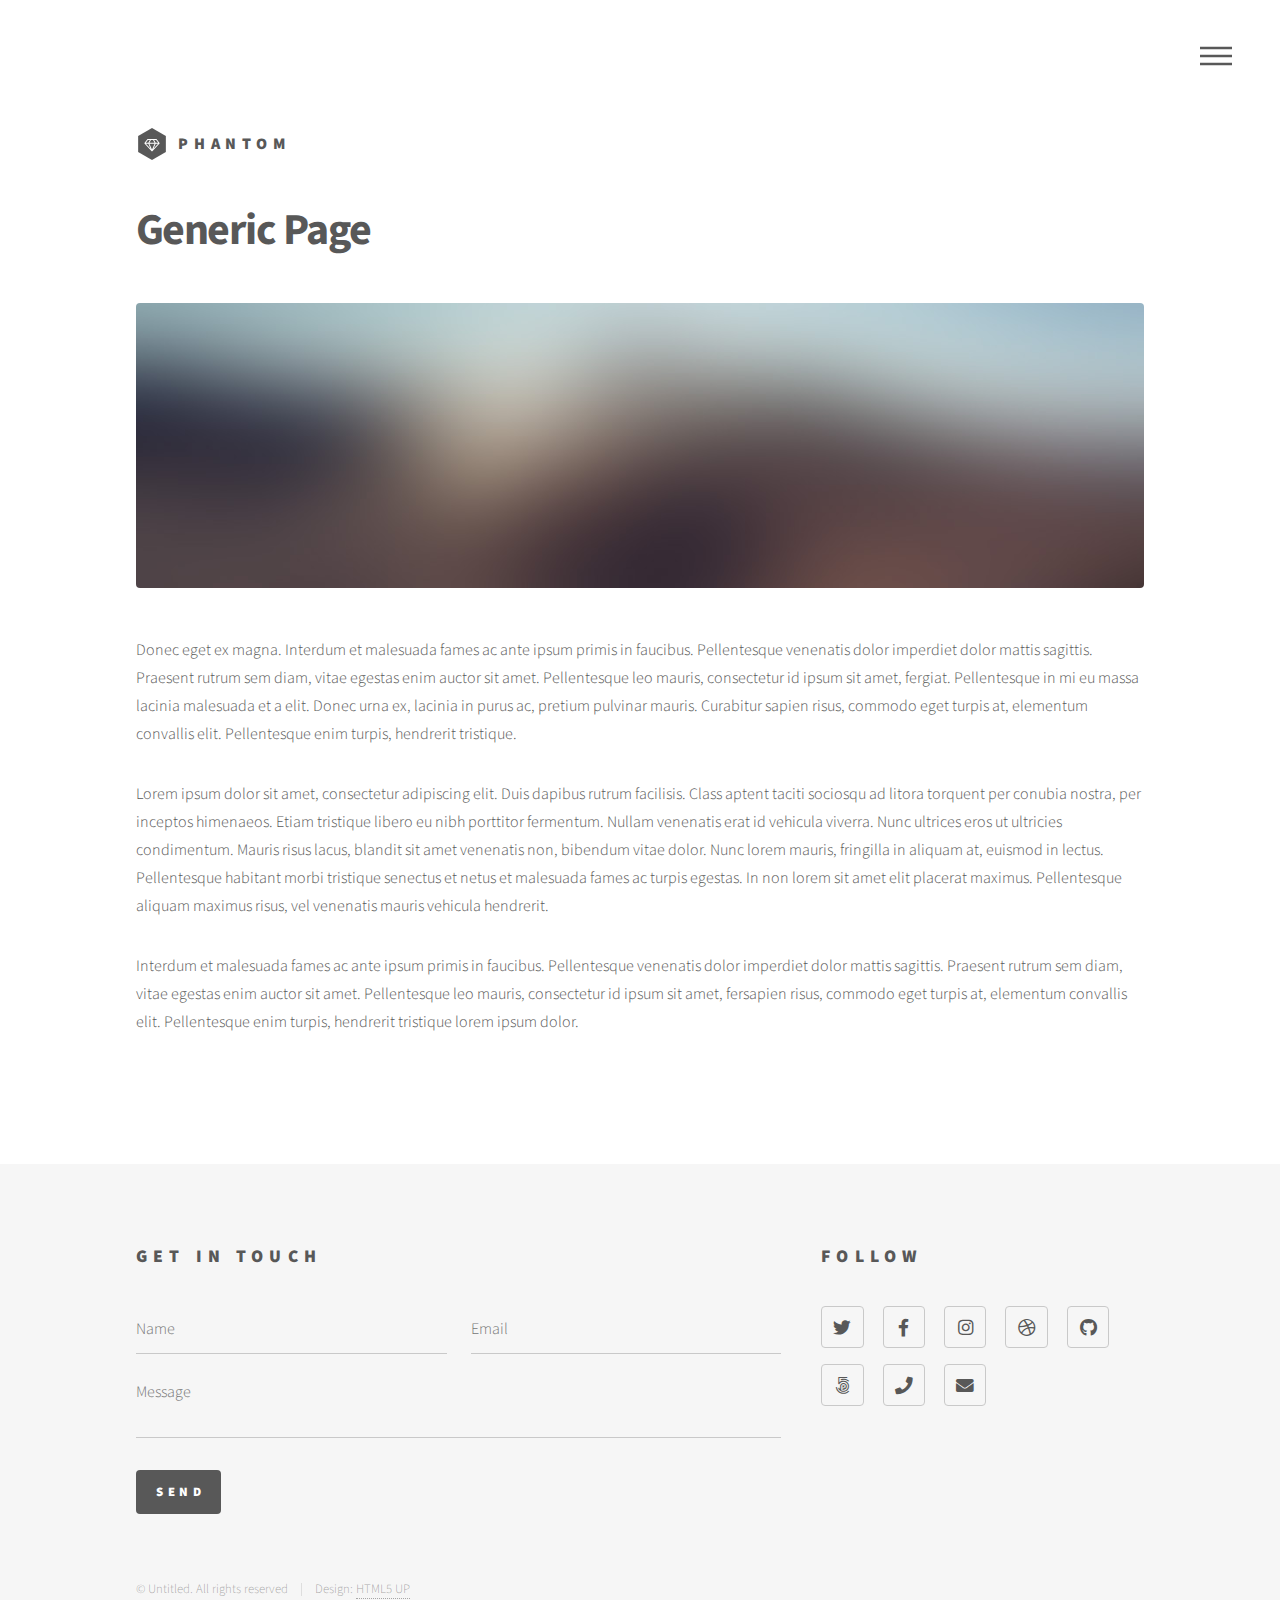
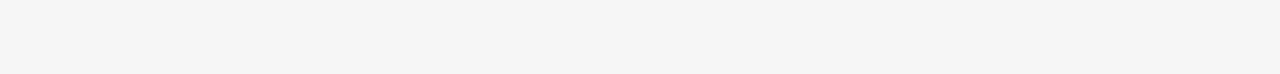
==== generic.html @ ddc8452d "ver1" ====
<!DOCTYPE HTML>
<!--
	Phantom by HTML5 UP
	html5up.net | @ajlkn
	Free for personal and commercial use under the CCA 3.0 license (html5up.net/license)
-->
<html>
	<head>
		<title>Generic - Phantom by HTML5 UP</title>
		<meta charset="utf-8" />
		<meta name="viewport" content="width=device-width, initial-scale=1, user-scalable=no" />
		<link rel="stylesheet" href="assets/css/main.css" />
		<noscript><link rel="stylesheet" href="assets/css/noscript.css" /></noscript>
	</head>
	<body class="is-preload">
		<!-- Wrapper -->
			<div id="wrapper">

				<!-- Header -->
					<header id="header">
						<div class="inner">

							<!-- Logo -->
								<a href="index.html" class="logo">
									<span class="symbol"><img src="images/logo.svg" alt="" /></span><span class="title">Phantom</span>
								</a>

							<!-- Nav -->
								<nav>
									<ul>
										<li><a href="#menu">Menu</a></li>
									</ul>
								</nav>

						</div>
					</header>

				<!-- Menu -->
					<nav id="menu">
						<h2>Menu</h2>
						<ul>
							<li><a href="index.html">Inicio</a></li>
							<li><a href="generic.html">¿Quienes somos?</a></li>
							<li><a href="generic.html">Tempus etiam</a></li>
							<li><a href="generic.html">Consequat dolor</a></li>
							<li><a href="elements.html">Elements</a></li>
						</ul>
					</nav>

				<!-- Main -->
					<div id="main">
						<div class="inner">
							<h1>Generic Page</h1>
							<span class="image main"><img src="images/pic13.jpg" alt="" /></span>
							<p>Donec eget ex magna. Interdum et malesuada fames ac ante ipsum primis in faucibus. Pellentesque venenatis dolor imperdiet dolor mattis sagittis. Praesent rutrum sem diam, vitae egestas enim auctor sit amet. Pellentesque leo mauris, consectetur id ipsum sit amet, fergiat. Pellentesque in mi eu massa lacinia malesuada et a elit. Donec urna ex, lacinia in purus ac, pretium pulvinar mauris. Curabitur sapien risus, commodo eget turpis at, elementum convallis elit. Pellentesque enim turpis, hendrerit tristique.</p>
							<p>Lorem ipsum dolor sit amet, consectetur adipiscing elit. Duis dapibus rutrum facilisis. Class aptent taciti sociosqu ad litora torquent per conubia nostra, per inceptos himenaeos. Etiam tristique libero eu nibh porttitor fermentum. Nullam venenatis erat id vehicula viverra. Nunc ultrices eros ut ultricies condimentum. Mauris risus lacus, blandit sit amet venenatis non, bibendum vitae dolor. Nunc lorem mauris, fringilla in aliquam at, euismod in lectus. Pellentesque habitant morbi tristique senectus et netus et malesuada fames ac turpis egestas. In non lorem sit amet elit placerat maximus. Pellentesque aliquam maximus risus, vel venenatis mauris vehicula hendrerit.</p>
							<p>Interdum et malesuada fames ac ante ipsum primis in faucibus. Pellentesque venenatis dolor imperdiet dolor mattis sagittis. Praesent rutrum sem diam, vitae egestas enim auctor sit amet. Pellentesque leo mauris, consectetur id ipsum sit amet, fersapien risus, commodo eget turpis at, elementum convallis elit. Pellentesque enim turpis, hendrerit tristique lorem ipsum dolor.</p>
						</div>
					</div>

				<!-- Footer -->
					<footer id="footer">
						<div class="inner">
							<section>
								<h2>Get in touch</h2>
								<form method="post" action="#">
									<div class="fields">
										<div class="field half">
											<input type="text" name="name" id="name" placeholder="Name" />
										</div>
										<div class="field half">
											<input type="email" name="email" id="email" placeholder="Email" />
										</div>
										<div class="field">
											<textarea name="message" id="message" placeholder="Message"></textarea>
										</div>
									</div>
									<ul class="actions">
										<li><input type="submit" value="Send" class="primary" /></li>
									</ul>
								</form>
							</section>
							<section>
								<h2>Follow</h2>
								<ul class="icons">
									<li><a href="#" class="icon brands style2 fa-twitter"><span class="label">Twitter</span></a></li>
									<li><a href="#" class="icon brands style2 fa-facebook-f"><span class="label">Facebook</span></a></li>
									<li><a href="#" class="icon brands style2 fa-instagram"><span class="label">Instagram</span></a></li>
									<li><a href="#" class="icon brands style2 fa-dribbble"><span class="label">Dribbble</span></a></li>
									<li><a href="#" class="icon brands style2 fa-github"><span class="label">GitHub</span></a></li>
									<li><a href="#" class="icon brands style2 fa-500px"><span class="label">500px</span></a></li>
									<li><a href="#" class="icon solid style2 fa-phone"><span class="label">Phone</span></a></li>
									<li><a href="#" class="icon solid style2 fa-envelope"><span class="label">Email</span></a></li>
								</ul>
							</section>
							<ul class="copyright">
								<li>&copy; Untitled. All rights reserved</li><li>Design: <a href="http://html5up.net">HTML5 UP</a></li>
							</ul>
						</div>
					</footer>

			</div>

		<!-- Scripts -->
			<script src="assets/js/jquery.min.js"></script>
			<script src="assets/js/browser.min.js"></script>
			<script src="assets/js/breakpoints.min.js"></script>
			<script src="assets/js/util.js"></script>
			<script src="assets/js/main.js"></script>

	</body>
</html>
---- assets/css/main.css ----
@import url(fontawesome-all.min.css);
@import url("https://fonts.googleapis.com/css?family=Source+Sans+Pro:300,700,900");

/*
	Phantom by HTML5 UP
	html5up.net | @ajlkn
	Free for personal and commercial use under the CCA 3.0 license (html5up.net/license)
*/

html, body, div, span, applet, object,
iframe, h1, h2, h3, h4, h5, h6, p, blockquote,
pre, a, abbr, acronym, address, big, cite,
code, del, dfn, em, img, ins, kbd, q, s, samp,
small, strike, strong, sub, sup, tt, var, b,
u, i, center, dl, dt, dd, ol, ul, li, fieldset,
form, label, legend, table, caption, tbody,
tfoot, thead, tr, th, td, article, aside,
canvas, details, embed, figure, figcaption,
footer, header, hgroup, menu, nav, output, ruby,
section, summary, time, mark, audio, video {
	margin: 0;
	padding: 0;
	border: 0;
	font-size: 100%;
	font: inherit;
	vertical-align: baseline;}

article, aside, details, figcaption, figure,
footer, header, hgroup, menu, nav, section {
	display: block;}

body {
	line-height: 1;
}

ol, ul {
	list-style: none;
}

blockquote, q {
	quotes: none;
}

	blockquote:before, blockquote:after, q:before, q:after {
		content: '';
		content: none;
	}

table {
	border-collapse: collapse;
	border-spacing: 0;
}

body {
	-webkit-text-size-adjust: none;
}

mark {
	background-color: transparent;
	color: inherit;
}

input::-moz-focus-inner {
	border: 0;
	padding: 0;
}

input, select, textarea {
	-moz-appearance: none;
	-webkit-appearance: none;
	-ms-appearance: none;
	appearance: none;
}

/* Basic */

	@-ms-viewport {
		width: device-width;
	}

	body {
		-ms-overflow-style: scrollbar;
	}

	@media screen and (max-width: 480px) {

		html, body {
			min-width: 320px;
		}

	}

	html {
		box-sizing: border-box;
	}

	*, *:before, *:after {
		box-sizing: inherit;
	}

	body {
		background: #ffffff;
	}

		body.is-preload *, body.is-preload *:before, body.is-preload *:after {
			-moz-animation: none !important;
			-webkit-animation: none !important;
			-ms-animation: none !important;
			animation: none !important;
			-moz-transition: none !important;
			-webkit-transition: none !important;
			-ms-transition: none !important;
			transition: none !important;
		}

/* Type */

	body, input, select, textarea {
		color: #585858;
		font-family: "Source Sans Pro", Helvetica, sans-serif;
		font-size: 16pt;
		font-weight: 300;
		line-height: 1.75;
	}

		@media screen and (max-width: 1680px) {

			body, input, select, textarea {
				font-size: 14pt;
			}

		}

		@media screen and (max-width: 1280px) {

			body, input, select, textarea {
				font-size: 12pt;
			}

		}

	a {
		-moz-transition: border-bottom-color 0.2s ease, color 0.2s ease;
		-webkit-transition: border-bottom-color 0.2s ease, color 0.2s ease;
		-ms-transition: border-bottom-color 0.2s ease, color 0.2s ease;
		transition: border-bottom-color 0.2s ease, color 0.2s ease;
		text-decoration: none;
		color: #585858;
		border-bottom: dotted 1px rgba(88, 88, 88, 0.5);
	}

		a:hover {
			border-bottom-color: transparent;
			color: #f2849e !important;
		}

	strong, b {
		font-weight: 900;
	}

	em, i {
		font-style: italic;
	}

	p {
		margin: 0 0 2em 0;
	}

	h1 {
		font-size: 2.75em;
		font-weight: 700;
		line-height: 1.3;
		margin: 0 0 1em 0;
		letter-spacing: -0.035em;
	}

		h1 a {
			color: inherit;
		}

		@media screen and (max-width: 736px) {

			h1 {
				font-size: 2em;
				margin: 0 0 1em 0;
			}

		}

		@media screen and (max-width: 360px) {

			h1 {
				font-size: 1.75em;
			}

		}

	h2, h3, h4, h5, h6 {
		font-weight: 900;
		line-height: 1.5;
		margin: 0 0 2em 0;
		text-transform: uppercase;
		letter-spacing: 0.35em;
	}

		h2 a, h3 a, h4 a, h5 a, h6 a {
			color: inherit;
		}

	h2 {
		font-size: 1.1em;
	}

	h3 {
		font-size: 1em;
	}

	h4 {
		font-size: 0.8em;
	}

	h5 {
		font-size: 0.8em;
	}

	h6 {
		font-size: 0.8em;
	}

	@media screen and (max-width: 980px) {

		h1 br, h2 br, h3 br, h4 br, h5 br, h6 br {
			display: none;
		}

	}

	@media screen and (max-width: 736px) {

		h2 {
			font-size: 1em;
		}

		h3 {
			font-size: 0.8em;
		}

	}

	sub {
		font-size: 0.8em;
		position: relative;
		top: 0.5em;
	}

	sup {
		font-size: 0.8em;
		position: relative;
		top: -0.5em;
	}

	blockquote {
		border-left: solid 4px #c9c9c9;
		font-style: italic;
		margin: 0 0 2em 0;
		padding: 0.5em 0 0.5em 2em;
	}

	code {
		background: rgba(144, 144, 144, 0.075);
		border-radius: 4px;
		border: solid 1px #c9c9c9;
		font-family: "Courier New", monospace;
		font-size: 0.9em;
		margin: 0 0.25em;
		padding: 0.25em 0.65em;
	}

	pre {
		-webkit-overflow-scrolling: touch;
		font-family: "Courier New", monospace;
		font-size: 0.9em;
		margin: 0 0 2em 0;
	}

		pre code {
			display: block;
			line-height: 1.75;
			padding: 1em 1.5em;
			overflow-x: auto;
		}

	hr {
		border: 0;
		border-bottom: solid 1px #c9c9c9;
		margin: 2em 0;
	}

		hr.major {
			margin: 3em 0;
		}

	.align-left {
		text-align: left;
	}

	.align-center {
		text-align: center;
	}

	.align-right {
		text-align: right;
	}

/* Row */

	.row {
		display: flex;
		flex-wrap: wrap;
		box-sizing: border-box;
		align-items: stretch;
	}

		.row > * {
			box-sizing: border-box;
		}

		.row.gtr-uniform > * > :last-child {
			margin-bottom: 0;
		}

		.row.aln-left {
			justify-content: flex-start;
		}

		.row.aln-center {
			justify-content: center;
		}

		.row.aln-right {
			justify-content: flex-end;
		}

		.row.aln-top {
			align-items: flex-start;
		}

		.row.aln-middle {
			align-items: center;
		}

		.row.aln-bottom {
			align-items: flex-end;
		}

		.row > .imp {
			order: -1;
		}

		.row > .col-1 {
			width: 8.33333%;
		}

		.row > .off-1 {
			margin-left: 8.33333%;
		}

		.row > .col-2 {
			width: 16.66667%;
		}

		.row > .off-2 {
			margin-left: 16.66667%;
		}

		.row > .col-3 {
			width: 25%;
		}

		.row > .off-3 {
			margin-left: 25%;
		}

		.row > .col-4 {
			width: 33.33333%;
		}

		.row > .off-4 {
			margin-left: 33.33333%;
		}

		.row > .col-5 {
			width: 41.66667%;
		}

		.row > .off-5 {
			margin-left: 41.66667%;
		}

		.row > .col-6 {
			width: 50%;
		}

		.row > .off-6 {
			margin-left: 50%;
		}

		.row > .col-7 {
			width: 58.33333%;
		}

		.row > .off-7 {
			margin-left: 58.33333%;
		}

		.row > .col-8 {
			width: 66.66667%;
		}

		.row > .off-8 {
			margin-left: 66.66667%;
		}

		.row > .col-9 {
			width: 75%;
		}

		.row > .off-9 {
			margin-left: 75%;
		}

		.row > .col-10 {
			width: 83.33333%;
		}

		.row > .off-10 {
			margin-left: 83.33333%;
		}

		.row > .col-11 {
			width: 91.66667%;
		}

		.row > .off-11 {
			margin-left: 91.66667%;
		}

		.row > .col-12 {
			width: 100%;
		}

		.row > .off-12 {
			margin-left: 100%;
		}

		.row.gtr-0 {
			margin-top: 0;
			margin-left: 0em;
		}

			.row.gtr-0 > * {
				padding: 0 0 0 0em;
			}

			.row.gtr-0.gtr-uniform {
				margin-top: 0em;
			}

				.row.gtr-0.gtr-uniform > * {
					padding-top: 0em;
				}

		.row.gtr-25 {
			margin-top: 0;
			margin-left: -0.5em;
		}

			.row.gtr-25 > * {
				padding: 0 0 0 0.5em;
			}

			.row.gtr-25.gtr-uniform {
				margin-top: -0.5em;
			}

				.row.gtr-25.gtr-uniform > * {
					padding-top: 0.5em;
				}

		.row.gtr-50 {
			margin-top: 0;
			margin-left: -1em;
		}

			.row.gtr-50 > * {
				padding: 0 0 0 1em;
			}

			.row.gtr-50.gtr-uniform {
				margin-top: -1em;
			}

				.row.gtr-50.gtr-uniform > * {
					padding-top: 1em;
				}

		.row {
			margin-top: 0;
			margin-left: -2em;
		}

			.row > * {
				padding: 0 0 0 2em;
			}

			.row.gtr-uniform {
				margin-top: -2em;
			}

				.row.gtr-uniform > * {
					padding-top: 2em;
				}

		.row.gtr-150 {
			margin-top: 0;
			margin-left: -3em;
		}

			.row.gtr-150 > * {
				padding: 0 0 0 3em;
			}

			.row.gtr-150.gtr-uniform {
				margin-top: -3em;
			}

				.row.gtr-150.gtr-uniform > * {
					padding-top: 3em;
				}

		.row.gtr-200 {
			margin-top: 0;
			margin-left: -4em;
		}

			.row.gtr-200 > * {
				padding: 0 0 0 4em;
			}

			.row.gtr-200.gtr-uniform {
				margin-top: -4em;
			}

				.row.gtr-200.gtr-uniform > * {
					padding-top: 4em;
				}

		@media screen and (max-width: 1680px) {

			.row {
				display: flex;
				flex-wrap: wrap;
				box-sizing: border-box;
				align-items: stretch;
			}

				.row > * {
					box-sizing: border-box;
				}

				.row.gtr-uniform > * > :last-child {
					margin-bottom: 0;
				}

				.row.aln-left {
					justify-content: flex-start;
				}

				.row.aln-center {
					justify-content: center;
				}

				.row.aln-right {
					justify-content: flex-end;
				}

				.row.aln-top {
					align-items: flex-start;
				}

				.row.aln-middle {
					align-items: center;
				}

				.row.aln-bottom {
					align-items: flex-end;
				}

				.row > .imp-xlarge {
					order: -1;
				}

				.row > .col-1-xlarge {
					width: 8.33333%;
				}

				.row > .off-1-xlarge {
					margin-left: 8.33333%;
				}

				.row > .col-2-xlarge {
					width: 16.66667%;
				}

				.row > .off-2-xlarge {
					margin-left: 16.66667%;
				}

				.row > .col-3-xlarge {
					width: 25%;
				}

				.row > .off-3-xlarge {
					margin-left: 25%;
				}

				.row > .col-4-xlarge {
					width: 33.33333%;
				}

				.row > .off-4-xlarge {
					margin-left: 33.33333%;
				}

				.row > .col-5-xlarge {
					width: 41.66667%;
				}

				.row > .off-5-xlarge {
					margin-left: 41.66667%;
				}

				.row > .col-6-xlarge {
					width: 50%;
				}

				.row > .off-6-xlarge {
					margin-left: 50%;
				}

				.row > .col-7-xlarge {
					width: 58.33333%;
				}

				.row > .off-7-xlarge {
					margin-left: 58.33333%;
				}

				.row > .col-8-xlarge {
					width: 66.66667%;
				}

				.row > .off-8-xlarge {
					margin-left: 66.66667%;
				}

				.row > .col-9-xlarge {
					width: 75%;
				}

				.row > .off-9-xlarge {
					margin-left: 75%;
				}

				.row > .col-10-xlarge {
					width: 83.33333%;
				}

				.row > .off-10-xlarge {
					margin-left: 83.33333%;
				}

				.row > .col-11-xlarge {
					width: 91.66667%;
				}

				.row > .off-11-xlarge {
					margin-left: 91.66667%;
				}

				.row > .col-12-xlarge {
					width: 100%;
				}

				.row > .off-12-xlarge {
					margin-left: 100%;
				}

				.row.gtr-0 {
					margin-top: 0;
					margin-left: 0em;
				}

					.row.gtr-0 > * {
						padding: 0 0 0 0em;
					}

					.row.gtr-0.gtr-uniform {
						margin-top: 0em;
					}

						.row.gtr-0.gtr-uniform > * {
							padding-top: 0em;
						}

				.row.gtr-25 {
					margin-top: 0;
					margin-left: -0.5em;
				}

					.row.gtr-25 > * {
						padding: 0 0 0 0.5em;
					}

					.row.gtr-25.gtr-uniform {
						margin-top: -0.5em;
					}

						.row.gtr-25.gtr-uniform > * {
							padding-top: 0.5em;
						}

				.row.gtr-50 {
					margin-top: 0;
					margin-left: -1em;
				}

					.row.gtr-50 > * {
						padding: 0 0 0 1em;
					}

					.row.gtr-50.gtr-uniform {
						margin-top: -1em;
					}

						.row.gtr-50.gtr-uniform > * {
							padding-top: 1em;
						}

				.row {
					margin-top: 0;
					margin-left: -2em;
				}

					.row > * {
						padding: 0 0 0 2em;
					}

					.row.gtr-uniform {
						margin-top: -2em;
					}

						.row.gtr-uniform > * {
							padding-top: 2em;
						}

				.row.gtr-150 {
					margin-top: 0;
					margin-left: -3em;
				}

					.row.gtr-150 > * {
						padding: 0 0 0 3em;
					}

					.row.gtr-150.gtr-uniform {
						margin-top: -3em;
					}

						.row.gtr-150.gtr-uniform > * {
							padding-top: 3em;
						}

				.row.gtr-200 {
					margin-top: 0;
					margin-left: -4em;
				}

					.row.gtr-200 > * {
						padding: 0 0 0 4em;
					}

					.row.gtr-200.gtr-uniform {
						margin-top: -4em;
					}

						.row.gtr-200.gtr-uniform > * {
							padding-top: 4em;
						}

		}

		@media screen and (max-width: 1280px) {

			.row {
				display: flex;
				flex-wrap: wrap;
				box-sizing: border-box;
				align-items: stretch;
			}

				.row > * {
					box-sizing: border-box;
				}

				.row.gtr-uniform > * > :last-child {
					margin-bottom: 0;
				}

				.row.aln-left {
					justify-content: flex-start;
				}

				.row.aln-center {
					justify-content: center;
				}

				.row.aln-right {
					justify-content: flex-end;
				}

				.row.aln-top {
					align-items: flex-start;
				}

				.row.aln-middle {
					align-items: center;
				}

				.row.aln-bottom {
					align-items: flex-end;
				}

				.row > .imp-large {
					order: -1;
				}

				.row > .col-1-large {
					width: 8.33333%;
				}

				.row > .off-1-large {
					margin-left: 8.33333%;
				}

				.row > .col-2-large {
					width: 16.66667%;
				}

				.row > .off-2-large {
					margin-left: 16.66667%;
				}

				.row > .col-3-large {
					width: 25%;
				}

				.row > .off-3-large {
					margin-left: 25%;
				}

				.row > .col-4-large {
					width: 33.33333%;
				}

				.row > .off-4-large {
					margin-left: 33.33333%;
				}

				.row > .col-5-large {
					width: 41.66667%;
				}

				.row > .off-5-large {
					margin-left: 41.66667%;
				}

				.row > .col-6-large {
					width: 50%;
				}

				.row > .off-6-large {
					margin-left: 50%;
				}

				.row > .col-7-large {
					width: 58.33333%;
				}

				.row > .off-7-large {
					margin-left: 58.33333%;
				}

				.row > .col-8-large {
					width: 66.66667%;
				}

				.row > .off-8-large {
					margin-left: 66.66667%;
				}

				.row > .col-9-large {
					width: 75%;
				}

				.row > .off-9-large {
					margin-left: 75%;
				}

				.row > .col-10-large {
					width: 83.33333%;
				}

				.row > .off-10-large {
					margin-left: 83.33333%;
				}

				.row > .col-11-large {
					width: 91.66667%;
				}

				.row > .off-11-large {
					margin-left: 91.66667%;
				}

				.row > .col-12-large {
					width: 100%;
				}

				.row > .off-12-large {
					margin-left: 100%;
				}

				.row.gtr-0 {
					margin-top: 0;
					margin-left: 0em;
				}

					.row.gtr-0 > * {
						padding: 0 0 0 0em;
					}

					.row.gtr-0.gtr-uniform {
						margin-top: 0em;
					}

						.row.gtr-0.gtr-uniform > * {
							padding-top: 0em;
						}

				.row.gtr-25 {
					margin-top: 0;
					margin-left: -0.5em;
				}

					.row.gtr-25 > * {
						padding: 0 0 0 0.5em;
					}

					.row.gtr-25.gtr-uniform {
						margin-top: -0.5em;
					}

						.row.gtr-25.gtr-uniform > * {
							padding-top: 0.5em;
						}

				.row.gtr-50 {
					margin-top: 0;
					margin-left: -1em;
				}

					.row.gtr-50 > * {
						padding: 0 0 0 1em;
					}

					.row.gtr-50.gtr-uniform {
						margin-top: -1em;
					}

						.row.gtr-50.gtr-uniform > * {
							padding-top: 1em;
						}

				.row {
					margin-top: 0;
					margin-left: -2em;
				}

					.row > * {
						padding: 0 0 0 2em;
					}

					.row.gtr-uniform {
						margin-top: -2em;
					}

						.row.gtr-uniform > * {
							padding-top: 2em;
						}

				.row.gtr-150 {
					margin-top: 0;
					margin-left: -3em;
				}

					.row.gtr-150 > * {
						padding: 0 0 0 3em;
					}

					.row.gtr-150.gtr-uniform {
						margin-top: -3em;
					}

						.row.gtr-150.gtr-uniform > * {
							padding-top: 3em;
						}

				.row.gtr-200 {
					margin-top: 0;
					margin-left: -4em;
				}

					.row.gtr-200 > * {
						padding: 0 0 0 4em;
					}

					.row.gtr-200.gtr-uniform {
						margin-top: -4em;
					}

						.row.gtr-200.gtr-uniform > * {
							padding-top: 4em;
						}

		}

		@media screen and (max-width: 980px) {

			.row {
				display: flex;
				flex-wrap: wrap;
				box-sizing: border-box;
				align-items: stretch;
			}

				.row > * {
					box-sizing: border-box;
				}

				.row.gtr-uniform > * > :last-child {
					margin-bottom: 0;
				}

				.row.aln-left {
					justify-content: flex-start;
				}

				.row.aln-center {
					justify-content: center;
				}

				.row.aln-right {
					justify-content: flex-end;
				}

				.row.aln-top {
					align-items: flex-start;
				}

				.row.aln-middle {
					align-items: center;
				}

				.row.aln-bottom {
					align-items: flex-end;
				}

				.row > .imp-medium {
					order: -1;
				}

				.row > .col-1-medium {
					width: 8.33333%;
				}

				.row > .off-1-medium {
					margin-left: 8.33333%;
				}

				.row > .col-2-medium {
					width: 16.66667%;
				}

				.row > .off-2-medium {
					margin-left: 16.66667%;
				}

				.row > .col-3-medium {
					width: 25%;
				}

				.row > .off-3-medium {
					margin-left: 25%;
				}

				.row > .col-4-medium {
					width: 33.33333%;
				}

				.row > .off-4-medium {
					margin-left: 33.33333%;
				}

				.row > .col-5-medium {
					width: 41.66667%;
				}

				.row > .off-5-medium {
					margin-left: 41.66667%;
				}

				.row > .col-6-medium {
					width: 50%;
				}

				.row > .off-6-medium {
					margin-left: 50%;
				}

				.row > .col-7-medium {
					width: 58.33333%;
				}

				.row > .off-7-medium {
					margin-left: 58.33333%;
				}

				.row > .col-8-medium {
					width: 66.66667%;
				}

				.row > .off-8-medium {
					margin-left: 66.66667%;
				}

				.row > .col-9-medium {
					width: 75%;
				}

				.row > .off-9-medium {
					margin-left: 75%;
				}

				.row > .col-10-medium {
					width: 83.33333%;
				}

				.row > .off-10-medium {
					margin-left: 83.33333%;
				}

				.row > .col-11-medium {
					width: 91.66667%;
				}

				.row > .off-11-medium {
					margin-left: 91.66667%;
				}

				.row > .col-12-medium {
					width: 100%;
				}

				.row > .off-12-medium {
					margin-left: 100%;
				}

				.row.gtr-0 {
					margin-top: 0;
					margin-left: 0em;
				}

					.row.gtr-0 > * {
						padding: 0 0 0 0em;
					}

					.row.gtr-0.gtr-uniform {
						margin-top: 0em;
					}

						.row.gtr-0.gtr-uniform > * {
							padding-top: 0em;
						}

				.row.gtr-25 {
					margin-top: 0;
					margin-left: -0.375em;
				}

					.row.gtr-25 > * {
						padding: 0 0 0 0.375em;
					}

					.row.gtr-25.gtr-uniform {
						margin-top: -0.375em;
					}

						.row.gtr-25.gtr-uniform > * {
							padding-top: 0.375em;
						}

				.row.gtr-50 {
					margin-top: 0;
					margin-left: -0.75em;
				}

					.row.gtr-50 > * {
						padding: 0 0 0 0.75em;
					}

					.row.gtr-50.gtr-uniform {
						margin-top: -0.75em;
					}

						.row.gtr-50.gtr-uniform > * {
							padding-top: 0.75em;
						}

				.row {
					margin-top: 0;
					margin-left: -1.5em;
				}

					.row > * {
						padding: 0 0 0 1.5em;
					}

					.row.gtr-uniform {
						margin-top: -1.5em;
					}

						.row.gtr-uniform > * {
							padding-top: 1.5em;
						}

				.row.gtr-150 {
					margin-top: 0;
					margin-left: -2.25em;
				}

					.row.gtr-150 > * {
						padding: 0 0 0 2.25em;
					}

					.row.gtr-150.gtr-uniform {
						margin-top: -2.25em;
					}

						.row.gtr-150.gtr-uniform > * {
							padding-top: 2.25em;
						}

				.row.gtr-200 {
					margin-top: 0;
					margin-left: -3em;
				}

					.row.gtr-200 > * {
						padding: 0 0 0 3em;
					}

					.row.gtr-200.gtr-uniform {
						margin-top: -3em;
					}

						.row.gtr-200.gtr-uniform > * {
							padding-top: 3em;
						}

		}

		@media screen and (max-width: 736px) {

			.row {
				display: flex;
				flex-wrap: wrap;
				box-sizing: border-box;
				align-items: stretch;
			}

				.row > * {
					box-sizing: border-box;
				}

				.row.gtr-uniform > * > :last-child {
					margin-bottom: 0;
				}

				.row.aln-left {
					justify-content: flex-start;
				}

				.row.aln-center {
					justify-content: center;
				}

				.row.aln-right {
					justify-content: flex-end;
				}

				.row.aln-top {
					align-items: flex-start;
				}

				.row.aln-middle {
					align-items: center;
				}

				.row.aln-bottom {
					align-items: flex-end;
				}

				.row > .imp-small {
					order: -1;
				}

				.row > .col-1-small {
					width: 8.33333%;
				}

				.row > .off-1-small {
					margin-left: 8.33333%;
				}

				.row > .col-2-small {
					width: 16.66667%;
				}

				.row > .off-2-small {
					margin-left: 16.66667%;
				}

				.row > .col-3-small {
					width: 25%;
				}

				.row > .off-3-small {
					margin-left: 25%;
				}

				.row > .col-4-small {
					width: 33.33333%;
				}

				.row > .off-4-small {
					margin-left: 33.33333%;
				}

				.row > .col-5-small {
					width: 41.66667%;
				}

				.row > .off-5-small {
					margin-left: 41.66667%;
				}

				.row > .col-6-small {
					width: 50%;
				}

				.row > .off-6-small {
					margin-left: 50%;
				}

				.row > .col-7-small {
					width: 58.33333%;
				}

				.row > .off-7-small {
					margin-left: 58.33333%;
				}

				.row > .col-8-small {
					width: 66.66667%;
				}

				.row > .off-8-small {
					margin-left: 66.66667%;
				}

				.row > .col-9-small {
					width: 75%;
				}

				.row > .off-9-small {
					margin-left: 75%;
				}

				.row > .col-10-small {
					width: 83.33333%;
				}

				.row > .off-10-small {
					margin-left: 83.33333%;
				}

				.row > .col-11-small {
					width: 91.66667%;
				}

				.row > .off-11-small {
					margin-left: 91.66667%;
				}

				.row > .col-12-small {
					width: 100%;
				}

				.row > .off-12-small {
					margin-left: 100%;
				}

				.row.gtr-0 {
					margin-top: 0;
					margin-left: 0em;
				}

					.row.gtr-0 > * {
						padding: 0 0 0 0em;
					}

					.row.gtr-0.gtr-uniform {
						margin-top: 0em;
					}

						.row.gtr-0.gtr-uniform > * {
							padding-top: 0em;
						}

				.row.gtr-25 {
					margin-top: 0;
					margin-left: -0.25em;
				}

					.row.gtr-25 > * {
						padding: 0 0 0 0.25em;
					}

					.row.gtr-25.gtr-uniform {
						margin-top: -0.25em;
					}

						.row.gtr-25.gtr-uniform > * {
							padding-top: 0.25em;
						}

				.row.gtr-50 {
					margin-top: 0;
					margin-left: -0.5em;
				}

					.row.gtr-50 > * {
						padding: 0 0 0 0.5em;
					}

					.row.gtr-50.gtr-uniform {
						margin-top: -0.5em;
					}

						.row.gtr-50.gtr-uniform > * {
							padding-top: 0.5em;
						}

				.row {
					margin-top: 0;
					margin-left: -1em;
				}

					.row > * {
						padding: 0 0 0 1em;
					}

					.row.gtr-uniform {
						margin-top: -1em;
					}

						.row.gtr-uniform > * {
							padding-top: 1em;
						}

				.row.gtr-150 {
					margin-top: 0;
					margin-left: -1.5em;
				}

					.row.gtr-150 > * {
						padding: 0 0 0 1.5em;
					}

					.row.gtr-150.gtr-uniform {
						margin-top: -1.5em;
					}

						.row.gtr-150.gtr-uniform > * {
							padding-top: 1.5em;
						}

				.row.gtr-200 {
					margin-top: 0;
					margin-left: -2em;
				}

					.row.gtr-200 > * {
						padding: 0 0 0 2em;
					}

					.row.gtr-200.gtr-uniform {
						margin-top: -2em;
					}

						.row.gtr-200.gtr-uniform > * {
							padding-top: 2em;
						}

		}

		@media screen and (max-width: 480px) {

			.row {
				display: flex;
				flex-wrap: wrap;
				box-sizing: border-box;
				align-items: stretch;
			}

				.row > * {
					box-sizing: border-box;
				}

				.row.gtr-uniform > * > :last-child {
					margin-bottom: 0;
				}

				.row.aln-left {
					justify-content: flex-start;
				}

				.row.aln-center {
					justify-content: center;
				}

				.row.aln-right {
					justify-content: flex-end;
				}

				.row.aln-top {
					align-items: flex-start;
				}

				.row.aln-middle {
					align-items: center;
				}

				.row.aln-bottom {
					align-items: flex-end;
				}

				.row > .imp-xsmall {
					order: -1;
				}

				.row > .col-1-xsmall {
					width: 8.33333%;
				}

				.row > .off-1-xsmall {
					margin-left: 8.33333%;
				}

				.row > .col-2-xsmall {
					width: 16.66667%;
				}

				.row > .off-2-xsmall {
					margin-left: 16.66667%;
				}

				.row > .col-3-xsmall {
					width: 25%;
				}

				.row > .off-3-xsmall {
					margin-left: 25%;
				}

				.row > .col-4-xsmall {
					width: 33.33333%;
				}

				.row > .off-4-xsmall {
					margin-left: 33.33333%;
				}

				.row > .col-5-xsmall {
					width: 41.66667%;
				}

				.row > .off-5-xsmall {
					margin-left: 41.66667%;
				}

				.row > .col-6-xsmall {
					width: 50%;
				}

				.row > .off-6-xsmall {
					margin-left: 50%;
				}

				.row > .col-7-xsmall {
					width: 58.33333%;
				}

				.row > .off-7-xsmall {
					margin-left: 58.33333%;
				}

				.row > .col-8-xsmall {
					width: 66.66667%;
				}

				.row > .off-8-xsmall {
					margin-left: 66.66667%;
				}

				.row > .col-9-xsmall {
					width: 75%;
				}

				.row > .off-9-xsmall {
					margin-left: 75%;
				}

				.row > .col-10-xsmall {
					width: 83.33333%;
				}

				.row > .off-10-xsmall {
					margin-left: 83.33333%;
				}

				.row > .col-11-xsmall {
					width: 91.66667%;
				}

				.row > .off-11-xsmall {
					margin-left: 91.66667%;
				}

				.row > .col-12-xsmall {
					width: 100%;
				}

				.row > .off-12-xsmall {
					margin-left: 100%;
				}

				.row.gtr-0 {
					margin-top: 0;
					margin-left: 0em;
				}

					.row.gtr-0 > * {
						padding: 0 0 0 0em;
					}

					.row.gtr-0.gtr-uniform {
						margin-top: 0em;
					}

						.row.gtr-0.gtr-uniform > * {
							padding-top: 0em;
						}

				.row.gtr-25 {
					margin-top: 0;
					margin-left: -0.25em;
				}

					.row.gtr-25 > * {
						padding: 0 0 0 0.25em;
					}

					.row.gtr-25.gtr-uniform {
						margin-top: -0.25em;
					}

						.row.gtr-25.gtr-uniform > * {
							padding-top: 0.25em;
						}

				.row.gtr-50 {
					margin-top: 0;
					margin-left: -0.5em;
				}

					.row.gtr-50 > * {
						padding: 0 0 0 0.5em;
					}

					.row.gtr-50.gtr-uniform {
						margin-top: -0.5em;
					}

						.row.gtr-50.gtr-uniform > * {
							padding-top: 0.5em;
						}

				.row {
					margin-top: 0;
					margin-left: -1em;
				}

					.row > * {
						padding: 0 0 0 1em;
					}

					.row.gtr-uniform {
						margin-top: -1em;
					}

						.row.gtr-uniform > * {
							padding-top: 1em;
						}

				.row.gtr-150 {
					margin-top: 0;
					margin-left: -1.5em;
				}

					.row.gtr-150 > * {
						padding: 0 0 0 1.5em;
					}

					.row.gtr-150.gtr-uniform {
						margin-top: -1.5em;
					}

						.row.gtr-150.gtr-uniform > * {
							padding-top: 1.5em;
						}

				.row.gtr-200 {
					margin-top: 0;
					margin-left: -2em;
				}

					.row.gtr-200 > * {
						padding: 0 0 0 2em;
					}

					.row.gtr-200.gtr-uniform {
						margin-top: -2em;
					}

						.row.gtr-200.gtr-uniform > * {
							padding-top: 2em;
						}

		}

/* Section/Article */

	section.special, article.special {
		text-align: center;
	}

	header p {
		margin-top: -1em;
	}

	@media screen and (max-width: 736px) {

		header p {
			margin-top: 0;
		}

	}

/* Icon */

	.icon {
		text-decoration: none;
		border-bottom: none;
		position: relative;
	}

		.icon:before {
			-moz-osx-font-smoothing: grayscale;
			-webkit-font-smoothing: antialiased;
			display: inline-block;
			font-style: normal;
			font-variant: normal;
			text-rendering: auto;
			line-height: 1;
			text-transform: none !important;
			font-family: 'Font Awesome 5 Free';
			font-weight: 400;
		}

		.icon > .label {
			display: none;
		}

		.icon:before {
			line-height: inherit;
		}

		.icon.solid:before {
			font-weight: 900;
		}

		.icon.brands:before {
			font-family: 'Font Awesome 5 Brands';
		}

		.icon.style2 {
			-moz-transition: background-color 0.2s ease-in-out, color 0.2s ease-in-out, border-color 0.2s ease-in-out;
			-webkit-transition: background-color 0.2s ease-in-out, color 0.2s ease-in-out, border-color 0.2s ease-in-out;
			-ms-transition: background-color 0.2s ease-in-out, color 0.2s ease-in-out, border-color 0.2s ease-in-out;
			transition: background-color 0.2s ease-in-out, color 0.2s ease-in-out, border-color 0.2s ease-in-out;
			background-color: transparent;
			border: solid 1px #c9c9c9;
			border-radius: 4px;
			width: 2.65em;
			height: 2.65em;
			display: inline-block;
			text-align: center;
			line-height: 2.65em;
			color: inherit;
		}

			.icon.style2:before {
				font-size: 1.1em;
			}

			.icon.style2:hover {
				color: #f2849e;
				border-color: #f2849e;
			}

			.icon.style2:active {
				background-color: rgba(242, 132, 158, 0.1);
			}

/* List */

	ol {
		list-style: decimal;
		margin: 0 0 2em 0;
		padding-left: 1.25em;
	}

		ol li {
			padding-left: 0.25em;
		}

	ul {
		list-style: disc;
		margin: 0 0 2em 0;
		padding-left: 1em;
	}

		ul li {
			padding-left: 0.5em;
		}

		ul.alt {
			list-style: none;
			padding-left: 0;
		}

			ul.alt li {
				border-top: solid 1px #c9c9c9;
				padding: 0.5em 0;
			}

				ul.alt li:first-child {
					border-top: 0;
					padding-top: 0;
				}

	dl {
		margin: 0 0 2em 0;
	}

		dl dt {
			display: block;
			font-weight: 900;
			margin: 0 0 1em 0;
		}

		dl dd {
			margin-left: 2em;
		}

/* Actions */

	ul.actions {
		display: -moz-flex;
		display: -webkit-flex;
		display: -ms-flex;
		display: flex;
		cursor: default;
		list-style: none;
		margin-left: -1em;
		padding-left: 0;
	}

		ul.actions li {
			padding: 0 0 0 1em;
			vertical-align: middle;
		}

		ul.actions.special {
			-moz-justify-content: center;
			-webkit-justify-content: center;
			-ms-justify-content: center;
			justify-content: center;
			width: 100%;
			margin-left: 0;
		}

			ul.actions.special li:first-child {
				padding-left: 0;
			}

		ul.actions.stacked {
			-moz-flex-direction: column;
			-webkit-flex-direction: column;
			-ms-flex-direction: column;
			flex-direction: column;
			margin-left: 0;
		}

			ul.actions.stacked li {
				padding: 1.3em 0 0 0;
			}

				ul.actions.stacked li:first-child {
					padding-top: 0;
				}

		ul.actions.fit {
			width: calc(100% + 1em);
		}

			ul.actions.fit li {
				-moz-flex-grow: 1;
				-webkit-flex-grow: 1;
				-ms-flex-grow: 1;
				flex-grow: 1;
				-moz-flex-shrink: 1;
				-webkit-flex-shrink: 1;
				-ms-flex-shrink: 1;
				flex-shrink: 1;
				width: 100%;
			}

				ul.actions.fit li > * {
					width: 100%;
				}

			ul.actions.fit.stacked {
				width: 100%;
			}

		@media screen and (max-width: 480px) {

			ul.actions:not(.fixed) {
				-moz-flex-direction: column;
				-webkit-flex-direction: column;
				-ms-flex-direction: column;
				flex-direction: column;
				margin-left: 0;
				width: 100% !important;
			}

				ul.actions:not(.fixed) li {
					-moz-flex-grow: 1;
					-webkit-flex-grow: 1;
					-ms-flex-grow: 1;
					flex-grow: 1;
					-moz-flex-shrink: 1;
					-webkit-flex-shrink: 1;
					-ms-flex-shrink: 1;
					flex-shrink: 1;
					padding: 1em 0 0 0;
					text-align: center;
					width: 100%;
				}

					ul.actions:not(.fixed) li > * {
						width: 100%;
					}

					ul.actions:not(.fixed) li:first-child {
						padding-top: 0;
					}

					ul.actions:not(.fixed) li input[type="submit"],
					ul.actions:not(.fixed) li input[type="reset"],
					ul.actions:not(.fixed) li input[type="button"],
					ul.actions:not(.fixed) li button,
					ul.actions:not(.fixed) li .button {
						width: 100%;
					}

						ul.actions:not(.fixed) li input[type="submit"].icon:before,
						ul.actions:not(.fixed) li input[type="reset"].icon:before,
						ul.actions:not(.fixed) li input[type="button"].icon:before,
						ul.actions:not(.fixed) li button.icon:before,
						ul.actions:not(.fixed) li .button.icon:before {
							margin-left: -0.5rem;
						}

		}

/* Icons */

	ul.icons {
		cursor: default;
		list-style: none;
		padding-left: 0;
		margin: -1em 0 2em -1em;
	}

		ul.icons li {
			display: inline-block;
			padding: 1em 0 0 1em;
		}

/* Form */

	form {
		margin: 0 0 2em 0;
		overflow-x: hidden;
	}

		form > :last-child {
			margin-bottom: 0;
		}

		form > .fields {
			display: -moz-flex;
			display: -webkit-flex;
			display: -ms-flex;
			display: flex;
			-moz-flex-wrap: wrap;
			-webkit-flex-wrap: wrap;
			-ms-flex-wrap: wrap;
			flex-wrap: wrap;
			width: calc(100% + 3em);
			margin: -1.5em 0 2em -1.5em;
		}

			form > .fields > .field {
				-moz-flex-grow: 0;
				-webkit-flex-grow: 0;
				-ms-flex-grow: 0;
				flex-grow: 0;
				-moz-flex-shrink: 0;
				-webkit-flex-shrink: 0;
				-ms-flex-shrink: 0;
				flex-shrink: 0;
				padding: 1.5em 0 0 1.5em;
				width: calc(100% - 1.5em);
			}

				form > .fields > .field.half {
					width: calc(50% - 0.75em);
				}

				form > .fields > .field.third {
					width: calc(100%/3 - 0.5em);
				}

				form > .fields > .field.quarter {
					width: calc(25% - 0.375em);
				}

		@media screen and (max-width: 480px) {

			form > .fields {
				width: calc(100% + 3em);
				margin: -1.5em 0 2em -1.5em;
			}

				form > .fields > .field {
					padding: 1.5em 0 0 1.5em;
					width: calc(100% - 1.5em);
				}

					form > .fields > .field.half {
						width: calc(100% - 1.5em);
					}

					form > .fields > .field.third {
						width: calc(100% - 1.5em);
					}

					form > .fields > .field.quarter {
						width: calc(100% - 1.5em);
					}

		}

	label {
		display: block;
		font-size: 0.9em;
		font-weight: 900;
		margin: 0 0 1em 0;
	}

	input[type="text"],
	input[type="password"],
	input[type="email"],
	input[type="tel"],
	select,
	textarea {
		-moz-appearance: none;
		-webkit-appearance: none;
		-ms-appearance: none;
		appearance: none;
		background-color: transparent;
		border: none;
		border-radius: 0;
		border-bottom: solid 1px #c9c9c9;
		color: inherit;
		display: block;
		outline: 0;
		padding: 0;
		text-decoration: none;
		width: 100%;
	}

		input[type="text"]:invalid,
		input[type="password"]:invalid,
		input[type="email"]:invalid,
		input[type="tel"]:invalid,
		select:invalid,
		textarea:invalid {
			box-shadow: none;
		}

		input[type="text"]:focus,
		input[type="password"]:focus,
		input[type="email"]:focus,
		input[type="tel"]:focus,
		select:focus,
		textarea:focus {
			border-bottom-color: #f2849e;
			box-shadow: inset 0 -1px 0 0 #f2849e;
		}

	select {
		background-image: url("data:image/svg+xml;charset=utf8,%3Csvg xmlns='http://www.w3.org/2000/svg' width='40' height='40' preserveAspectRatio='none' viewBox='0 0 40 40'%3E%3Cpath d='M9.4,12.3l10.4,10.4l10.4-10.4c0.2-0.2,0.5-0.4,0.9-0.4c0.3,0,0.6,0.1,0.9,0.4l3.3,3.3c0.2,0.2,0.4,0.5,0.4,0.9 c0,0.4-0.1,0.6-0.4,0.9L20.7,31.9c-0.2,0.2-0.5,0.4-0.9,0.4c-0.3,0-0.6-0.1-0.9-0.4L4.3,17.3c-0.2-0.2-0.4-0.5-0.4-0.9 c0-0.4,0.1-0.6,0.4-0.9l3.3-3.3c0.2-0.2,0.5-0.4,0.9-0.4S9.1,12.1,9.4,12.3z' fill='%23c9c9c9' /%3E%3C/svg%3E");
		background-size: 1.25rem;
		background-repeat: no-repeat;
		background-position: calc(100% - 1rem) center;
		height: 3em;
		padding-right: 3em;
		text-overflow: ellipsis;
	}

		select option {
			background: #ffffff;
		}

		select:focus::-ms-value {
			background-color: transparent;
		}

		select::-ms-expand {
			display: none;
		}

	input[type="text"],
	input[type="password"],
	input[type="email"],
	select {
		height: 3em;
	}

	textarea {
		padding: 0;
		min-height: 3.75em;
	}

	input[type="checkbox"],
	input[type="radio"] {
		-moz-appearance: none;
		-webkit-appearance: none;
		-ms-appearance: none;
		appearance: none;
		display: block;
		float: left;
		margin-right: -2em;
		opacity: 0;
		width: 1em;
		z-index: -1;
	}

		input[type="checkbox"] + label,
		input[type="radio"] + label {
			text-decoration: none;
			color: #585858;
			cursor: pointer;
			display: inline-block;
			font-size: 1em;
			font-weight: 300;
			padding-left: 2.55em;
			padding-right: 0.75em;
			position: relative;
		}

			input[type="checkbox"] + label:before,
			input[type="radio"] + label:before {
				-moz-osx-font-smoothing: grayscale;
				-webkit-font-smoothing: antialiased;
				display: inline-block;
				font-style: normal;
				font-variant: normal;
				text-rendering: auto;
				line-height: 1;
				text-transform: none !important;
				font-family: 'Font Awesome 5 Free';
				font-weight: 900;
			}

			input[type="checkbox"] + label:before,
			input[type="radio"] + label:before {
				border-radius: 4px;
				border: solid 1px #c9c9c9;
				content: '';
				display: inline-block;
				font-size: 0.8em;
				height: 2.25em;
				left: 0;
				line-height: 2.25em;
				position: absolute;
				text-align: center;
				top: 0;
				width: 2.25em;
			}

		input[type="checkbox"]:checked + label:before,
		input[type="radio"]:checked + label:before {
			background: #585858;
			border-color: #585858;
			color: #ffffff;
			content: '\f00c';
		}

		input[type="checkbox"]:focus + label:before,
		input[type="radio"]:focus + label:before {
			border-color: #f2849e;
			box-shadow: 0 0 0 1px #f2849e;
		}

	input[type="checkbox"] + label:before {
		border-radius: 4px;
	}

	input[type="radio"] + label:before {
		border-radius: 100%;
	}

/* Box */

	.box {
		border-radius: 4px;
		border: solid 1px #c9c9c9;
		margin-bottom: 2em;
		padding: 1.5em;
	}

		.box > :last-child,
		.box > :last-child > :last-child,
		.box > :last-child > :last-child > :last-child {
			margin-bottom: 0;
		}

		.box.alt {
			border: 0;
			border-radius: 0;
			padding: 0;
		}

/* Image */

	.image {
		border-radius: 4px;
		border: 0;
		display: inline-block;
		position: relative;
	}

		.image img {
			border-radius: 4px;
			display: block;
		}

		.image.left, .image.right {
			max-width: 40%;
		}

			.image.left img, .image.right img {
				width: 100%;
			}

		.image.left {
			float: left;
			padding: 0 1.5em 1em 0;
			top: 0.25em;
		}

		.image.right {
			float: right;
			padding: 0 0 1em 1.5em;
			top: 0.25em;
		}

		.image.fit {
			display: block;
			margin: 0 0 2em 0;
			width: 100%;
		}

			.image.fit img {
				width: 100%;
			}

		.image.main {
			display: block;
			margin: 0 0 3em 0;
			width: 100%;
		}

			.image.main img {
				width: 100%;
			}

			@media screen and (max-width: 736px) {

				.image.main {
					margin: 0 0 2em 0;
				}

			}

/* Table */

	.table-wrapper {
		-webkit-overflow-scrolling: touch;
		overflow-x: auto;
	}

	table {
		margin: 0 0 2em 0;
		width: 100%;
	}

		table tbody tr {
			border: solid 1px #c9c9c9;
			border-left: 0;
			border-right: 0;
		}

			table tbody tr:nth-child(2n + 1) {
				background-color: rgba(144, 144, 144, 0.075);
			}

		table td {
			padding: 0.75em 0.75em;
		}

		table th {
			font-size: 0.9em;
			font-weight: 900;
			padding: 0 0.75em 0.75em 0.75em;
			text-align: left;
		}

		table thead {
			border-bottom: solid 2px #c9c9c9;
		}

		table tfoot {
			border-top: solid 2px #c9c9c9;
		}

		table.alt {
			border-collapse: separate;
		}

			table.alt tbody tr td {
				border: solid 1px #c9c9c9;
				border-left-width: 0;
				border-top-width: 0;
			}

				table.alt tbody tr td:first-child {
					border-left-width: 1px;
				}

			table.alt tbody tr:first-child td {
				border-top-width: 1px;
			}

			table.alt thead {
				border-bottom: 0;
			}

			table.alt tfoot {
				border-top: 0;
			}

/* Button */

	input[type="submit"],
	input[type="reset"],
	input[type="button"],
	button,
	.button {
		-moz-appearance: none;
		-webkit-appearance: none;
		-ms-appearance: none;
		appearance: none;
		-moz-transition: background-color 0.2s ease-in-out, color 0.2s ease-in-out, box-shadow 0.2s ease-in-out;
		-webkit-transition: background-color 0.2s ease-in-out, color 0.2s ease-in-out, box-shadow 0.2s ease-in-out;
		-ms-transition: background-color 0.2s ease-in-out, color 0.2s ease-in-out, box-shadow 0.2s ease-in-out;
		transition: background-color 0.2s ease-in-out, color 0.2s ease-in-out, box-shadow 0.2s ease-in-out;
		background-color: transparent;
		border-radius: 4px;
		border: 0;
		box-shadow: inset 0 0 0 2px #585858;
		color: #585858 !important;
		cursor: pointer;
		display: inline-block;
		font-size: 0.8em;
		font-weight: 900;
		height: 3.5em;
		letter-spacing: 0.35em;
		line-height: 3.45em;
		overflow: hidden;
		padding: 0 1.25em 0 1.6em;
		text-align: center;
		text-decoration: none;
		text-overflow: ellipsis;
		text-transform: uppercase;
		white-space: nowrap;
	}

		input[type="submit"].icon:before,
		input[type="reset"].icon:before,
		input[type="button"].icon:before,
		button.icon:before,
		.button.icon:before {
			margin-right: 0.5em;
		}

		input[type="submit"].fit,
		input[type="reset"].fit,
		input[type="button"].fit,
		button.fit,
		.button.fit {
			width: 100%;
		}

		input[type="submit"]:hover,
		input[type="reset"]:hover,
		input[type="button"]:hover,
		button:hover,
		.button:hover {
			color: #f2849e !important;
			box-shadow: inset 0 0 0 2px #f2849e;
		}

		input[type="submit"]:active,
		input[type="reset"]:active,
		input[type="button"]:active,
		button:active,
		.button:active {
			background-color: rgba(242, 132, 158, 0.1);
		}

		input[type="submit"].small,
		input[type="reset"].small,
		input[type="button"].small,
		button.small,
		.button.small {
			font-size: 0.6em;
		}

		input[type="submit"].large,
		input[type="reset"].large,
		input[type="button"].large,
		button.large,
		.button.large {
			font-size: 1em;
		}

		input[type="submit"].primary,
		input[type="reset"].primary,
		input[type="button"].primary,
		button.primary,
		.button.primary {
			box-shadow: none;
			background-color: #585858;
			color: #ffffff !important;
		}

			input[type="submit"].primary:hover,
			input[type="reset"].primary:hover,
			input[type="button"].primary:hover,
			button.primary:hover,
			.button.primary:hover {
				background-color: #f2849e;
			}

			input[type="submit"].primary:active,
			input[type="reset"].primary:active,
			input[type="button"].primary:active,
			button.primary:active,
			.button.primary:active {
				background-color: #ee5f81;
			}

		input[type="submit"].disabled, input[type="submit"]:disabled,
		input[type="reset"].disabled,
		input[type="reset"]:disabled,
		input[type="button"].disabled,
		input[type="button"]:disabled,
		button.disabled,
		button:disabled,
		.button.disabled,
		.button:disabled {
			pointer-events: none;
			opacity: 0.25;
		}

/* Tiles */

	.tiles {
		display: -moz-flex;
		display: -webkit-flex;
		display: -ms-flex;
		display: flex;
		-moz-flex-wrap: wrap;
		-webkit-flex-wrap: wrap;
		-ms-flex-wrap: wrap;
		flex-wrap: wrap;
		position: relative;
		margin: -2.5em 0 0 -2.5em;
	}

		.tiles article {
			-moz-transition: -moz-transform 0.5s ease, opacity 0.5s ease;
			-webkit-transition: -webkit-transform 0.5s ease, opacity 0.5s ease;
			-ms-transition: -ms-transform 0.5s ease, opacity 0.5s ease;
			transition: transform 0.5s ease, opacity 0.5s ease;
			position: relative;
			width: calc(33.33333% - 2.5em);
			margin: 2.5em 0 0 2.5em;
		}

			.tiles article > .image {
				-moz-transition: -moz-transform 0.5s ease;
				-webkit-transition: -webkit-transform 0.5s ease;
				-ms-transition: -ms-transform 0.5s ease;
				transition: transform 0.5s ease;
				position: relative;
				display: block;
				width: 100%;
				border-radius: 4px;
				overflow: hidden;
			}

				.tiles article > .image img {
					display: block;
					width: 100%;
				}

				.tiles article > .image:before {
					pointer-events: none;
					-moz-transition: background-color 0.5s ease, opacity 0.5s ease;
					-webkit-transition: background-color 0.5s ease, opacity 0.5s ease;
					-ms-transition: background-color 0.5s ease, opacity 0.5s ease;
					transition: background-color 0.5s ease, opacity 0.5s ease;
					content: '';
					display: block;
					position: absolute;
					top: 0;
					left: 0;
					width: 100%;
					height: 100%;
					opacity: 1.0;
					z-index: 1;
					opacity: 0.8;
				}

				.tiles article > .image:after {
					pointer-events: none;
					-moz-transition: opacity 0.5s ease;
					-webkit-transition: opacity 0.5s ease;
					-ms-transition: opacity 0.5s ease;
					transition: opacity 0.5s ease;
					content: '';
					display: block;
					position: absolute;
					top: 0;
					left: 0;
					width: 100%;
					height: 100%;
					background-image: url("data:image/svg+xml;charset=utf8,%3Csvg xmlns='http://www.w3.org/2000/svg' width='100' height='100' viewBox='0 0 100 100' preserveAspectRatio='none'%3E%3Cstyle%3Eline %7B stroke-width: 0.25px%3B stroke: %23ffffff%3B %7D%3C/style%3E%3Cline x1='0' y1='0' x2='100' y2='100' /%3E%3Cline x1='100' y1='0' x2='0' y2='100' /%3E%3C/svg%3E");
					background-position: center;
					background-repeat: no-repeat;
					background-size: 100% 100%;
					opacity: 0.25;
					z-index: 2;
				}

			.tiles article > a {
				display: -moz-flex;
				display: -webkit-flex;
				display: -ms-flex;
				display: flex;
				-moz-flex-direction: column;
				-webkit-flex-direction: column;
				-ms-flex-direction: column;
				flex-direction: column;
				-moz-align-items: center;
				-webkit-align-items: center;
				-ms-align-items: center;
				align-items: center;
				-moz-justify-content: center;
				-webkit-justify-content: center;
				-ms-justify-content: center;
				justify-content: center;
				-moz-transition: background-color 0.5s ease, -moz-transform 0.5s ease;
				-webkit-transition: background-color 0.5s ease, -webkit-transform 0.5s ease;
				-ms-transition: background-color 0.5s ease, -ms-transform 0.5s ease;
				transition: background-color 0.5s ease, transform 0.5s ease;
				position: absolute;
				top: 0;
				left: 0;
				width: 100%;
				height: 100%;
				padding: 1em;
				border-radius: 4px;
				border-bottom: 0;
				color: #ffffff;
				text-align: center;
				text-decoration: none;
				z-index: 3;
			}

				.tiles article > a > :last-child {
					margin: 0;
				}

				.tiles article > a:hover {
					color: #ffffff !important;
				}

				.tiles article > a h2 {
					margin: 0;
				}

				.tiles article > a .content {
					-moz-transition: max-height 0.5s ease, opacity 0.5s ease;
					-webkit-transition: max-height 0.5s ease, opacity 0.5s ease;
					-ms-transition: max-height 0.5s ease, opacity 0.5s ease;
					transition: max-height 0.5s ease, opacity 0.5s ease;
					width: 100%;
					max-height: 0;
					line-height: 1.5;
					margin-top: 0.35em;
					opacity: 0;
				}

					.tiles article > a .content > :last-child {
						margin-bottom: 0;
					}

			.tiles article.style1 > .image:before {
				background-color: #f2849e;
			}

			.tiles article.style2 > .image:before {
				background-color: #7ecaf6;
			}

			.tiles article.style3 > .image:before {
				background-color: #7bd0c1;
			}

			.tiles article.style4 > .image:before {
				background-color: #c75b9b;
			}

			.tiles article.style5 > .image:before {
				background-color: #ae85ca;
			}

			.tiles article.style6 > .image:before {
				background-color: #8499e7;
			}

			body:not(.is-touch) .tiles article:hover > .image {
				-moz-transform: scale(1.1);
				-webkit-transform: scale(1.1);
				-ms-transform: scale(1.1);
				transform: scale(1.1);
			}

				body:not(.is-touch) .tiles article:hover > .image:before {
					background-color: #333333;
					opacity: 0.35;
				}

				body:not(.is-touch) .tiles article:hover > .image:after {
					opacity: 0;
				}

			body:not(.is-touch) .tiles article:hover .content {
				max-height: 15em;
				opacity: 1;
			}

		* + .tiles {
			margin-top: 2em;
		}

		body.is-preload .tiles article {
			-moz-transform: scale(0.9);
			-webkit-transform: scale(0.9);
			-ms-transform: scale(0.9);
			transform: scale(0.9);
			opacity: 0;
		}

		body.is-touch .tiles article .content {
			max-height: 15em;
			opacity: 1;
		}

		@media screen and (max-width: 1280px) {

			.tiles {
				margin: -1.25em 0 0 -1.25em;
			}

				.tiles article {
					width: calc(33.33333% - 1.25em);
					margin: 1.25em 0 0 1.25em;
				}

		}

		@media screen and (max-width: 980px) {

			.tiles {
				margin: -2.5em 0 0 -2.5em;
			}

				.tiles article {
					width: calc(50% - 2.5em);
					margin: 2.5em 0 0 2.5em;
				}

		}

		@media screen and (max-width: 736px) {

			.tiles {
				margin: -1.25em 0 0 -1.25em;
			}

				.tiles article {
					width: calc(50% - 1.25em);
					margin: 1.25em 0 0 1.25em;
				}

					.tiles article:hover > .image {
						-moz-transform: scale(1.0);
						-webkit-transform: scale(1.0);
						-ms-transform: scale(1.0);
						transform: scale(1.0);
					}

		}

		@media screen and (max-width: 480px) {

			.tiles {
				margin: 0;
			}

				.tiles article {
					width: 100%;
					margin: 1.25em 0 0 0;
				}

		}

/* Header */

	#header {
		padding: 8em 0 0.1em 0 ;
	}

		#header .logo {
			display: block;
			border-bottom: 0;
			color: inherit;
			font-weight: 900;
			letter-spacing: 0.35em;
			margin: 0 0 2.5em 0;
			text-decoration: none;
			text-transform: uppercase;
			display: inline-block;
		}

			#header .logo > * {
				display: inline-block;
				vertical-align: middle;
			}

			#header .logo .symbol {
				margin-right: 0.65em;
			}

				#header .logo .symbol img {
					display: block;
					width: 2em;
					height: 2em;
				}

		#header nav {
			position: fixed;
			right: 2em;
			top: 2em;
			z-index: 10000;
		}

			#header nav ul {
				display: -moz-flex;
				display: -webkit-flex;
				display: -ms-flex;
				display: flex;
				-moz-align-items: center;
				-webkit-align-items: center;
				-ms-align-items: center;
				align-items: center;
				list-style: none;
				margin: 0;
				padding: 0;
			}

				#header nav ul li {
					display: block;
					padding: 0;
				}

					#header nav ul li a {
						display: block;
						position: relative;
						height: 3em;
						line-height: 3em;
						padding: 0 1.5em;
						background-color: rgba(255, 255, 255, 0.5);
						border-radius: 4px;
						border: 0;
						font-size: 0.8em;
						font-weight: 900;
						letter-spacing: 0.35em;
						text-transform: uppercase;
					}

					#header nav ul li a[href="#menu"] {
						-webkit-tap-highlight-color: transparent;
						width: 4em;
						text-indent: 4em;
						font-size: 1em;
						overflow: hidden;
						padding: 0;
						white-space: nowrap;
					}

						#header nav ul li a[href="#menu"]:before, #header nav ul li a[href="#menu"]:after {
							-moz-transition: opacity 0.2s ease;
							-webkit-transition: opacity 0.2s ease;
							-ms-transition: opacity 0.2s ease;
							transition: opacity 0.2s ease;
							content: '';
							display: block;
							position: absolute;
							top: 0;
							left: 0;
							width: 100%;
							height: 100%;
							background-position: center;
							background-repeat: no-repeat;
							background-size: 2em 2em;
						}

						#header nav ul li a[href="#menu"]:before {
							background-image: url("data:image/svg+xml;charset=utf8,%3Csvg xmlns='http://www.w3.org/2000/svg' width='100' height='100' viewBox='0 0 100 100' preserveAspectRatio='none'%3E%3Cstyle%3Eline %7B stroke-width: 8px%3B stroke: %23f2849e%3B %7D%3C/style%3E%3Cline x1='0' y1='25' x2='100' y2='25' /%3E%3Cline x1='0' y1='50' x2='100' y2='50' /%3E%3Cline x1='0' y1='75' x2='100' y2='75' /%3E%3C/svg%3E");
							opacity: 0;
						}

						#header nav ul li a[href="#menu"]:after {
							background-image: url("data:image/svg+xml;charset=utf8,%3Csvg xmlns='http://www.w3.org/2000/svg' width='100' height='100' viewBox='0 0 100 100' preserveAspectRatio='none'%3E%3Cstyle%3Eline %7B stroke-width: 8px%3B stroke: %23585858%3B %7D%3C/style%3E%3Cline x1='0' y1='25' x2='100' y2='25' /%3E%3Cline x1='0' y1='50' x2='100' y2='50' /%3E%3Cline x1='0' y1='75' x2='100' y2='75' /%3E%3C/svg%3E");
							opacity: 1;
						}

						#header nav ul li a[href="#menu"]:hover:before {
							opacity: 1;
						}

						#header nav ul li a[href="#menu"]:hover:after {
							opacity: 0;
						}

		@media screen and (max-width: 736px) {

			#header {
				padding: 4em 0 0.1em 0 ;
			}

				#header nav {
					right: 0.5em;
					top: 0.5em;
				}

					#header nav ul li a[href="#menu"]:before, #header nav ul li a[href="#menu"]:after {
						background-size: 1.5em 1.5em;
					}

		}

/* Menu */

	#wrapper {
		-moz-transition: opacity 0.45s ease;
		-webkit-transition: opacity 0.45s ease;
		-ms-transition: opacity 0.45s ease;
		transition: opacity 0.45s ease;
		opacity: 1;
	}

	#menu {
		-moz-transform: translateX(22em);
		-webkit-transform: translateX(22em);
		-ms-transform: translateX(22em);
		transform: translateX(22em);
		-moz-transition: -moz-transform 0.45s ease, visibility 0.45s;
		-webkit-transition: -webkit-transform 0.45s ease, visibility 0.45s;
		-ms-transition: -ms-transform 0.45s ease, visibility 0.45s;
		transition: transform 0.45s ease, visibility 0.45s;
		position: fixed;
		top: 0;
		right: 0;
		width: 22em;
		max-width: 80%;
		height: 100%;
		-webkit-overflow-scrolling: touch;
		background: #585858;
		color: #ffffff;
		cursor: default;
		visibility: hidden;
		z-index: 10002;
	}

		#menu > .inner {
			-moz-transition: opacity 0.45s ease;
			-webkit-transition: opacity 0.45s ease;
			-ms-transition: opacity 0.45s ease;
			transition: opacity 0.45s ease;
			-webkit-overflow-scrolling: touch;
			position: absolute;
			top: 0;
			left: 0;
			width: 100%;
			height: 100%;
			padding: 2.75em;
			opacity: 0;
			overflow-y: auto;
		}

			#menu > .inner > ul {
				list-style: none;
				margin: 0 0 1em 0;
				padding: 0;
			}

				#menu > .inner > ul > li {
					padding: 0;
					border-top: solid 1px rgba(255, 255, 255, 0.15);
				}

					#menu > .inner > ul > li a {
						display: block;
						padding: 1em 0;
						line-height: 1.5;
						border: 0;
						color: inherit;
					}

					#menu > .inner > ul > li:first-child {
						border-top: 0;
						margin-top: -1em;
					}

		#menu > .close {
			-moz-transition: opacity 0.45s ease, -moz-transform 0.45s ease;
			-webkit-transition: opacity 0.45s ease, -webkit-transform 0.45s ease;
			-ms-transition: opacity 0.45s ease, -ms-transform 0.45s ease;
			transition: opacity 0.45s ease, transform 0.45s ease;
			-moz-transform: scale(0.25) rotate(180deg);
			-webkit-transform: scale(0.25) rotate(180deg);
			-ms-transform: scale(0.25) rotate(180deg);
			transform: scale(0.25) rotate(180deg);
			-webkit-tap-highlight-color: transparent;
			display: block;
			position: absolute;
			top: 2em;
			left: -6em;
			width: 6em;
			text-indent: 6em;
			height: 3em;
			border: 0;
			font-size: 1em;
			opacity: 0;
			overflow: hidden;
			padding: 0;
			white-space: nowrap;
		}

			#menu > .close:before, #menu > .close:after {
				-moz-transition: opacity 0.2s ease;
				-webkit-transition: opacity 0.2s ease;
				-ms-transition: opacity 0.2s ease;
				transition: opacity 0.2s ease;
				content: '';
				display: block;
				position: absolute;
				top: 0;
				left: 0;
				width: 100%;
				height: 100%;
				background-position: center;
				background-repeat: no-repeat;
				background-size: 2em 2em;
			}

			#menu > .close:before {
				background-image: url("data:image/svg+xml;charset=utf8,%3Csvg xmlns='http://www.w3.org/2000/svg' width='100' height='100' viewBox='0 0 100 100' preserveAspectRatio='none'%3E%3Cstyle%3Eline %7B stroke-width: 8px%3B stroke: %23f2849e%3B %7D%3C/style%3E%3Cline x1='15' y1='15' x2='85' y2='85' /%3E%3Cline x1='85' y1='15' x2='15' y2='85' /%3E%3C/svg%3E");
				opacity: 0;
			}

			#menu > .close:after {
				background-image: url("data:image/svg+xml;charset=utf8,%3Csvg xmlns='http://www.w3.org/2000/svg' width='100' height='100' viewBox='0 0 100 100' preserveAspectRatio='none'%3E%3Cstyle%3Eline %7B stroke-width: 8px%3B stroke: %23585858%3B %7D%3C/style%3E%3Cline x1='15' y1='15' x2='85' y2='85' /%3E%3Cline x1='85' y1='15' x2='15' y2='85' /%3E%3C/svg%3E");
				opacity: 1;
			}

			#menu > .close:hover:before {
				opacity: 1;
			}

			#menu > .close:hover:after {
				opacity: 0;
			}

		@media screen and (max-width: 736px) {

			#menu {
				-moz-transform: translateX(16.5em);
				-webkit-transform: translateX(16.5em);
				-ms-transform: translateX(16.5em);
				transform: translateX(16.5em);
				width: 16.5em;
			}

				#menu > .inner {
					padding: 2.75em 1.5em;
				}

				#menu > .close {
					top: 0.5em;
					left: -4.25em;
					width: 4.25em;
					text-indent: 4.25em;
				}

					#menu > .close:before, #menu > .close:after {
						background-size: 1.5em 1.5em;
					}

		}

	body.is-menu-visible #wrapper {
		pointer-events: none;
		cursor: default;
		opacity: 0.25;
	}

	body.is-menu-visible #menu {
		-moz-transform: translateX(0);
		-webkit-transform: translateX(0);
		-ms-transform: translateX(0);
		transform: translateX(0);
		visibility: visible;
	}

		body.is-menu-visible #menu > * {
			opacity: 1;
		}

		body.is-menu-visible #menu .close {
			-moz-transform: scale(1.0) rotate(0deg);
			-webkit-transform: scale(1.0) rotate(0deg);
			-ms-transform: scale(1.0) rotate(0deg);
			transform: scale(1.0) rotate(0deg);
			opacity: 1;
		}

/* Main */

	#main {
		padding: 0em 0 6em 0 ;
	}

		@media screen and (max-width: 736px) {

			#main {
				padding: 0em 0 4em 0 ;
			}

		}

/* Footer */

	#footer {
		padding: 5em 0 6em 0 ;
		background-color: #f6f6f6;
	}

		#footer > .inner {
			display: -moz-flex;
			display: -webkit-flex;
			display: -ms-flex;
			display: flex;
			-moz-flex-wrap: wrap;
			-webkit-flex-wrap: wrap;
			-ms-flex-wrap: wrap;
			flex-wrap: wrap;
			-moz-flex-direction: row;
			-webkit-flex-direction: row;
			-ms-flex-direction: row;
			flex-direction: row;
		}

			#footer > .inner > * > :last-child {
				margin-bottom: 0;
			}

			#footer > .inner section:nth-child(1) {
				width: calc(66% - 2.5em);
				margin-right: 2.5em;
			}

			#footer > .inner section:nth-child(2) {
				width: calc(33% - 2.5em);
				margin-left: 2.5em;
			}

			#footer > .inner .copyright {
				width: 100%;
				padding: 0;
				margin-top: 5em;
				list-style: none;
				font-size: 0.8em;
				color: rgba(88, 88, 88, 0.5);
			}

				#footer > .inner .copyright a {
					color: inherit;
				}

				#footer > .inner .copyright li {
					display: inline-block;
					border-left: solid 1px rgba(88, 88, 88, 0.15);
					line-height: 1;
					padding: 0 0 0 1em;
					margin: 0 0 0 1em;
				}

					#footer > .inner .copyright li:first-child {
						border-left: 0;
						padding-left: 0;
						margin-left: 0;
					}

		@media screen and (max-width: 1280px) {

			#footer {
				padding: 5em 0 3em 0 ;
			}

				#footer > .inner section:nth-child(1) {
					width: calc(66% - 1.25em);
					margin-right: 1.25em;
				}

				#footer > .inner section:nth-child(2) {
					width: calc(33% - 1.25em);
					margin-left: 1.25em;
				}

		}

		@media screen and (max-width: 980px) {

			#footer > .inner section:nth-child(1) {
				width: 66%;
				margin-right: 0;
			}

			#footer > .inner section:nth-child(2) {
				width: calc(33% - 2.5em);
				margin-left: 2.5em;
			}

		}

		@media screen and (max-width: 736px) {

			#footer {
				padding: 3em 0 1em 0 ;
			}

				#footer > .inner {
					-moz-flex-direction: column;
					-webkit-flex-direction: column;
					-ms-flex-direction: column;
					flex-direction: column;
				}

					#footer > .inner section:nth-child(1) {
						width: 100%;
						margin-right: 0;
						margin: 3em 0 0 0;
					}

					#footer > .inner section:nth-child(2) {
						-moz-order: -1;
						-webkit-order: -1;
						-ms-order: -1;
						order: -1;
						width: 100%;
						margin-left: 0;
					}

					#footer > .inner .copyright {
						margin-top: 3em;
					}

		}

		@media screen and (max-width: 480px) {

			#footer > .inner .copyright {
				margin-top: 3em;
			}

				#footer > .inner .copyright li {
					border-left: 0;
					padding-left: 0;
					margin: 0.75em 0 0 0;
					display: block;
					line-height: inherit;
				}

					#footer > .inner .copyright li:first-child {
						margin-top: 0;
					}

		}

/* Wrapper */

	#wrapper > * > .inner {
		width: 100%;
		max-width: 68em;
		margin: 0 auto;
		padding: 0 2.5em;
	}

		@media screen and (max-width: 736px) {

			#wrapper > * > .inner {
				padding: 0 1.25em;
			}

		}
---- assets/css/noscript.css ----
/*
	Phantom by HTML5 UP
	html5up.net | @ajlkn
	Free for personal and commercial use under the CCA 3.0 license (html5up.net/license)
*/

/* Tiles */

	body.is-preload .tiles article {
		-moz-transform: none;
		-webkit-transform: none;
		-ms-transform: none;
		transform: none;
		opacity: 1;
	}
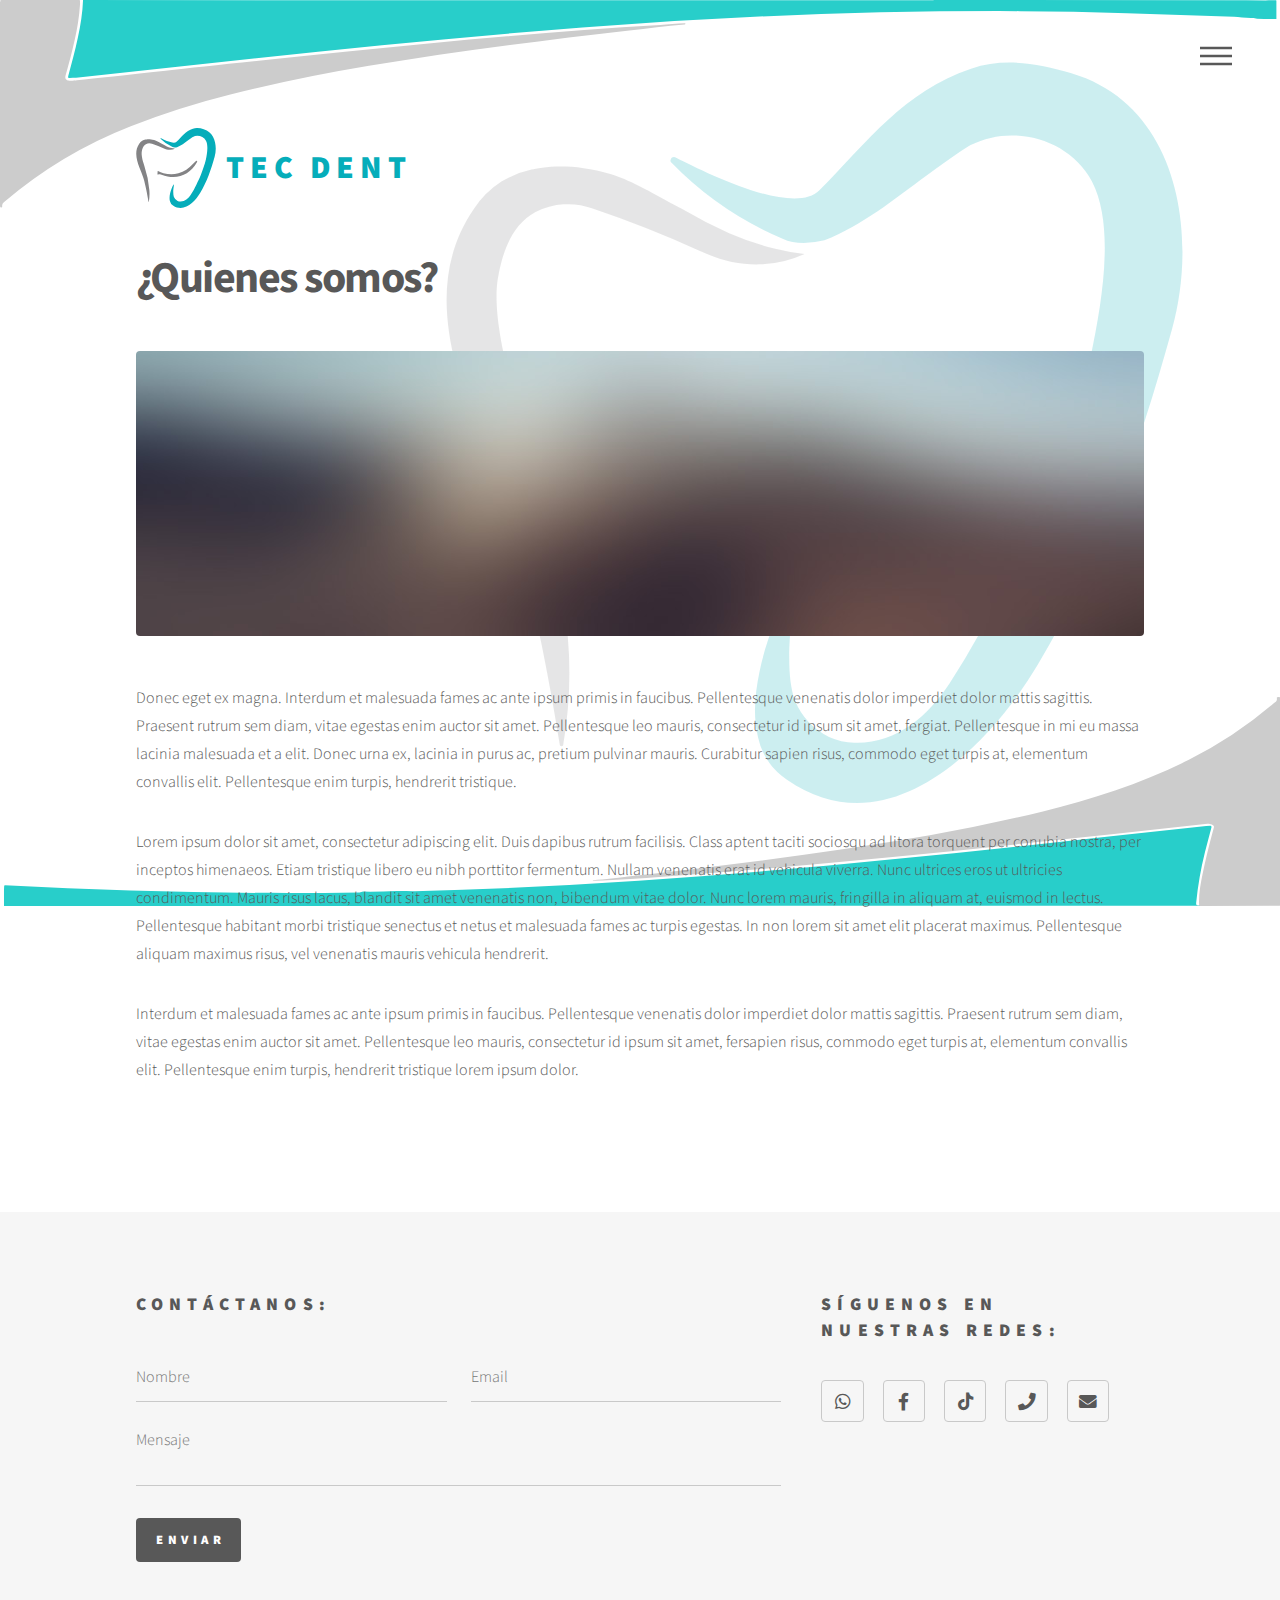
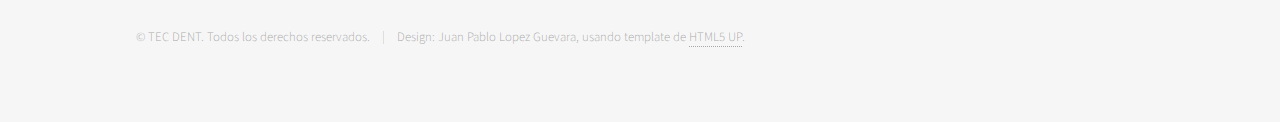
==== commit 179fa105: ""segundo commit"" ====
--- a/generic.html
+++ b/generic.html
@@ -6,8 +6,8 @@
 -->
 <html>
 	<head>
-		<title>Generic - Phantom by HTML5 UP</title>
-		<meta charset="utf-8" />
+		<title>¿Quienes somos?</title>
+		<meta charset="utf-8" />	
 		<meta name="viewport" content="width=device-width, initial-scale=1, user-scalable=no" />
 		<link rel="stylesheet" href="assets/css/main.css" />
 		<noscript><link rel="stylesheet" href="assets/css/noscript.css" /></noscript>
@@ -22,7 +22,7 @@
 
 							<!-- Logo -->
 								<a href="index.html" class="logo">
-									<span class="symbol"><img src="images/logo.svg" alt="" /></span><span class="title">Phantom</span>
+									<span class="symbol"><img src="images/logotecdent.svg" alt=""/></span><span class="title" style="color: #05ADBA; font-size: 200%;">TEC DENT</span>
 								</a>
 
 							<!-- Nav -->
@@ -50,7 +50,7 @@
 				<!-- Main -->
 					<div id="main">
 						<div class="inner">
-							<h1>Generic Page</h1>
+							<h1>¿Quienes somos?</h1>
 							<span class="image main"><img src="images/pic13.jpg" alt="" /></span>
 							<p>Donec eget ex magna. Interdum et malesuada fames ac ante ipsum primis in faucibus. Pellentesque venenatis dolor imperdiet dolor mattis sagittis. Praesent rutrum sem diam, vitae egestas enim auctor sit amet. Pellentesque leo mauris, consectetur id ipsum sit amet, fergiat. Pellentesque in mi eu massa lacinia malesuada et a elit. Donec urna ex, lacinia in purus ac, pretium pulvinar mauris. Curabitur sapien risus, commodo eget turpis at, elementum convallis elit. Pellentesque enim turpis, hendrerit tristique.</p>
 							<p>Lorem ipsum dolor sit amet, consectetur adipiscing elit. Duis dapibus rutrum facilisis. Class aptent taciti sociosqu ad litora torquent per conubia nostra, per inceptos himenaeos. Etiam tristique libero eu nibh porttitor fermentum. Nullam venenatis erat id vehicula viverra. Nunc ultrices eros ut ultricies condimentum. Mauris risus lacus, blandit sit amet venenatis non, bibendum vitae dolor. Nunc lorem mauris, fringilla in aliquam at, euismod in lectus. Pellentesque habitant morbi tristique senectus et netus et malesuada fames ac turpis egestas. In non lorem sit amet elit placerat maximus. Pellentesque aliquam maximus risus, vel venenatis mauris vehicula hendrerit.</p>
@@ -59,45 +59,42 @@
 					</div>
 
 				<!-- Footer -->
-					<footer id="footer">
-						<div class="inner">
-							<section>
-								<h2>Get in touch</h2>
-								<form method="post" action="#">
-									<div class="fields">
-										<div class="field half">
-											<input type="text" name="name" id="name" placeholder="Name" />
-										</div>
-										<div class="field half">
-											<input type="email" name="email" id="email" placeholder="Email" />
-										</div>
-										<div class="field">
-											<textarea name="message" id="message" placeholder="Message"></textarea>
-										</div>
+				<footer id="footer">
+					<div class="inner">
+						<section>
+							<h2>Contáctanos:</h2>
+							<form method="post" action="#">
+								<div class="fields">
+									<div class="field half">
+										<input type="text" name="name" id="name" placeholder="Nombre" />
 									</div>
-									<ul class="actions">
-										<li><input type="submit" value="Send" class="primary" /></li>
-									</ul>
-								</form>
-							</section>
-							<section>
-								<h2>Follow</h2>
-								<ul class="icons">
-									<li><a href="#" class="icon brands style2 fa-twitter"><span class="label">Twitter</span></a></li>
-									<li><a href="#" class="icon brands style2 fa-facebook-f"><span class="label">Facebook</span></a></li>
-									<li><a href="#" class="icon brands style2 fa-instagram"><span class="label">Instagram</span></a></li>
-									<li><a href="#" class="icon brands style2 fa-dribbble"><span class="label">Dribbble</span></a></li>
-									<li><a href="#" class="icon brands style2 fa-github"><span class="label">GitHub</span></a></li>
-									<li><a href="#" class="icon brands style2 fa-500px"><span class="label">500px</span></a></li>
-									<li><a href="#" class="icon solid style2 fa-phone"><span class="label">Phone</span></a></li>
-									<li><a href="#" class="icon solid style2 fa-envelope"><span class="label">Email</span></a></li>
+									<div class="field half">
+										<input type="email" name="email" id="email" placeholder="Email" />
+									</div>
+									<div class="field">
+										<textarea name="message" id="message" placeholder="Mensaje"></textarea>
+									</div>
+								</div>
+								<ul class="actions">
+									<li><input type="submit" value="Enviar" class="primary" /></li>
 								</ul>
-							</section>
-							<ul class="copyright">
-								<li>&copy; Untitled. All rights reserved</li><li>Design: <a href="http://html5up.net">HTML5 UP</a></li>
+							</form>
+						</section>
+						<section>
+							<h2>Síguenos en nuestras redes:</h2>
+							<ul class="icons">
+								<li><a href="https://wa.me/59170767439" target="_blank" class="icon brands style2 fa-whatsapp"><span class="label">Dribbble</span></a></li>
+								<li><a href="https://www.facebook.com/profile.php?id=100075238021350" target="_blank" class="icon brands style2 fa-facebook-f"><span class="label">Facebook</span></a></li>
+								<li><a href="https://www.tiktok.com/@tecdentbol" target="_blank" class="icon brands style2 fa-tiktok"><span class="label">Instagram</span></a></li>
+								<li><a href="tel://59170767439" target="_blank" class="icon solid style2 fa-phone"><span class="label">Phone</span></a></li>
+								<li><a href="#" class="icon solid style2 fa-envelope"><span class="label">Email</span></a></li>
 							</ul>
-						</div>
-					</footer>
+						</section>
+						<ul class="copyright">
+							<li>&copy; TEC DENT. Todos los derechos reservados.</li><li>Design: Juan Pablo Lopez Guevara, usando template de <a href="http://html5up.net">HTML5 UP</a>.</li>
+						</ul>
+					</div>
+				</footer>
 
 			</div>
 
--- a/assets/css/main.css
+++ b/assets/css/main.css
@@ -6,6 +6,25 @@
 	html5up.net | @ajlkn
 	Free for personal and commercial use under the CCA 3.0 license (html5up.net/license)
 */
+
+.portada {
+		background-image: url('../../images/pic13.jpg');	
+		background-size: cover;
+		height: 100vh;
+		text-align: center;
+		color: white;
+		font-size: 24px;
+		padding-top: 20%;
+		opacity: 0;
+		transition: background-color 0.1s ease, opacity 5s ease;
+	}
+	
+	.portada.scrolled {
+		background-color: rgba(0, 0, 0, 0.4);
+   		opacity: 1;
+	}
+		
+	
 
 html, body, div, span, applet, object,
 iframe, h1, h2, h3, h4, h5, h6, p, blockquote,
@@ -80,7 +99,13 @@
 
 	body {
 		-ms-overflow-style: scrollbar;
-	}
+		background-image: url('../../images/bg5.svg');
+		background-repeat:no-repeat;
+		background-size: 100%;
+		background-attachment:fixed;
+		
+	}
+
 
 	@media screen and (max-width: 480px) {
 
@@ -96,10 +121,6 @@
 
 	*, *:before, *:after {
 		box-sizing: inherit;
-	}
-
-	body {
-		background: #ffffff;
 	}
 
 		body.is-preload *, body.is-preload *:before, body.is-preload *:after {
@@ -145,13 +166,13 @@
 		-ms-transition: border-bottom-color 0.2s ease, color 0.2s ease;
 		transition: border-bottom-color 0.2s ease, color 0.2s ease;
 		text-decoration: none;
-		color: #585858;
+		color: #05ADBA;
 		border-bottom: dotted 1px rgba(88, 88, 88, 0.5);
 	}
 
 		a:hover {
 			border-bottom-color: transparent;
-			color: #f2849e !important;
+			color: #05ADBA !important;
 		}
 
 	strong, b {
@@ -1856,12 +1877,12 @@
 			}
 
 			.icon.style2:hover {
-				color: #f2849e;
-				border-color: #f2849e;
+				color: #05ADBA;
+				border-color: #05ADBA;
 			}
 
 			.icon.style2:active {
-				background-color: rgba(242, 132, 158, 0.1);
+				background-color: #e3e3e3;
 			}
 
 /* List */
@@ -2170,8 +2191,8 @@
 		input[type="tel"]:focus,
 		select:focus,
 		textarea:focus {
-			border-bottom-color: #f2849e;
-			box-shadow: inset 0 -1px 0 0 #f2849e;
+			border-bottom-color: #05ADBA;
+			box-shadow: inset 0 -1px 0 0 #05ADBA;
 		}
 
 	select {
@@ -2379,7 +2400,7 @@
 
 	table {
 		margin: 0 0 2em 0;
-		width: 100%;
+		width: 100%; 
 	}
 
 		table tbody tr {
@@ -2494,8 +2515,8 @@
 		input[type="button"]:hover,
 		button:hover,
 		.button:hover {
-			color: #f2849e !important;
-			box-shadow: inset 0 0 0 2px #f2849e;
+			color: teal !important;
+			box-shadow: inset 0 0 0 2px teal;
 		}
 
 		input[type="submit"]:active,
@@ -2537,7 +2558,7 @@
 			input[type="button"].primary:hover,
 			button.primary:hover,
 			.button.primary:hover {
-				background-color: #f2849e;
+				background-color: #05ADBA;
 			}
 
 			input[type="submit"].primary:active,
@@ -2545,7 +2566,7 @@
 			input[type="button"].primary:active,
 			button.primary:active,
 			.button.primary:active {
-				background-color: #ee5f81;
+				background-color: teal; 
 			}
 
 		input[type="submit"].disabled, input[type="submit"]:disabled,
@@ -2855,8 +2876,8 @@
 
 				#header .logo .symbol img {
 					display: block;
-					width: 2em;
-					height: 2em;
+					width: 5em;
+					height: 5em;
 				}
 
 		#header nav {
@@ -2909,7 +2930,6 @@
 						padding: 0;
 						white-space: nowrap;
 					}
-
 						#header nav ul li a[href="#menu"]:before, #header nav ul li a[href="#menu"]:after {
 							-moz-transition: opacity 0.2s ease;
 							-webkit-transition: opacity 0.2s ease;
@@ -2928,7 +2948,7 @@
 						}
 
 						#header nav ul li a[href="#menu"]:before {
-							background-image: url("data:image/svg+xml;charset=utf8,%3Csvg xmlns='http://www.w3.org/2000/svg' width='100' height='100' viewBox='0 0 100 100' preserveAspectRatio='none'%3E%3Cstyle%3Eline %7B stroke-width: 8px%3B stroke: %23f2849e%3B %7D%3C/style%3E%3Cline x1='0' y1='25' x2='100' y2='25' /%3E%3Cline x1='0' y1='50' x2='100' y2='50' /%3E%3Cline x1='0' y1='75' x2='100' y2='75' /%3E%3C/svg%3E");
+							background-image: url("data:image/svg+xml;charset=utf8,%3Csvg xmlns='http://www.w3.org/2000/svg' width='100' height='100' viewBox='0 0 100 100' preserveAspectRatio='none'%3E%3Cstyle%3Eline %7B stroke-width: 8px%3B stroke: %2305ADBA%3B %7D%3C/style%3E%3Cline x1='0' y1='25' x2='100' y2='25' /%3E%3Cline x1='0' y1='50' x2='100' y2='50' /%3E%3Cline x1='0' y1='75' x2='100' y2='75' /%3E%3C/svg%3E");
 							opacity: 0;
 						}
 
@@ -2988,7 +3008,7 @@
 		max-width: 80%;
 		height: 100%;
 		-webkit-overflow-scrolling: touch;
-		background: #585858;
+		background: #004c4c;
 		color: #ffffff;
 		cursor: default;
 		visibility: hidden;
